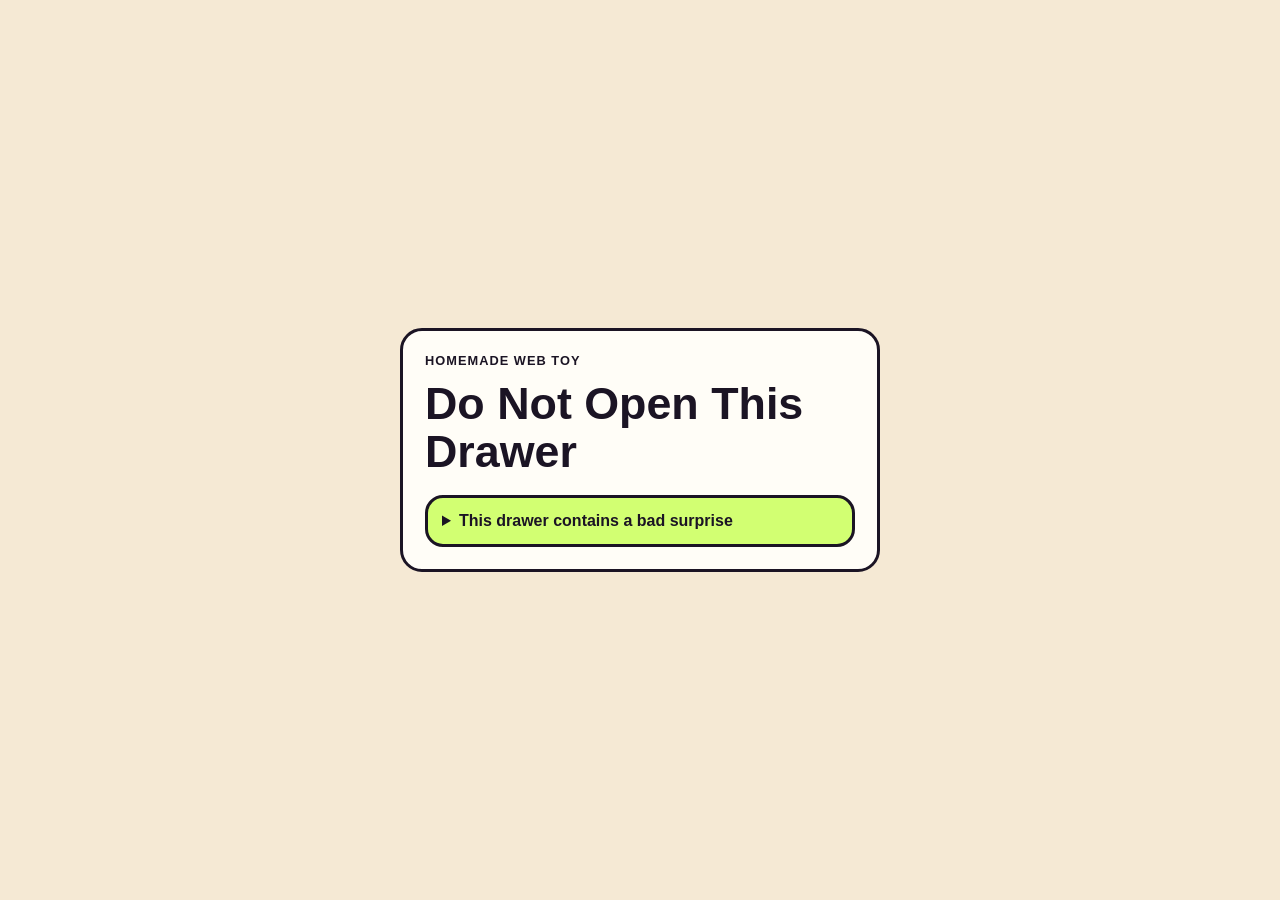
==== en/code/indieweb-forbidden-drawer-starter/index.html @ 709b7b02 "first PS drop" ====
<!doctype html>
<html lang="en">
  <head>
    <meta charset="utf-8">
    <meta name="viewport" content="width=device-width, initial-scale=1">
    <title>Forbidden Drawer</title>
    <link rel="stylesheet" href="style.css">
  </head>
  <body>
    <!-- This one drawer opens and closes using only HTML. -->
    <main class="page">
      <p class="eyebrow">Homemade Web Toy</p>
      <h1>Do Not Open This Drawer</h1>

      <details class="drawer">
        <summary>This drawer contains a bad surprise</summary>
        <section class="inside">
          <p>Inside is one object you should definitely replace with your own weird idea.</p>
        </section>
      </details>
    </main>
  </body>
</html>
---- en/code/indieweb-forbidden-drawer-starter/style.css ----
/* Change a few colours and sizes to make the drawer feel wrong. */
:root {
  --page-bg: #f5e9d4;
  --ink: #1b1424;
  --panel-bg: #fffdf7;
  --drawer-bg: #d2ff72;
  --drawer-open-bg: #fff1b8;
  --inside-bg: #fffdf7;
  --border-size: 3px;
  --corner-size: 18px;
  --body-font: Arial, sans-serif;
  --drawer-width: 30rem;
}

* {
  box-sizing: border-box;
}

body {
  margin: 0;
  min-height: 100vh;
  display: grid;
  place-items: center;
  padding: 24px;
  background: var(--page-bg);
  color: var(--ink);
  font-family: var(--body-font);
}

.page {
  width: min(var(--drawer-width), 100%);
  padding: 22px;
  border: var(--border-size) solid var(--ink);
  border-radius: calc(var(--corner-size) + 4px);
  background: var(--panel-bg);
}

.eyebrow {
  margin: 0;
  font-size: 0.8rem;
  font-weight: 700;
  text-transform: uppercase;
  letter-spacing: 0.08em;
}

h1 {
  margin: 12px 0 0;
  font-size: clamp(2rem, 6vw, 2.8rem);
  line-height: 1.05;
}

.drawer {
  margin-top: 20px;
  padding: 14px;
  border: var(--border-size) solid var(--ink);
  border-radius: var(--corner-size);
  background: var(--drawer-bg);
}

.drawer[open] {
  background: var(--drawer-open-bg);
}

summary {
  cursor: pointer;
  font-size: 1rem;
  font-weight: 700;
}

.inside {
  margin-top: 12px;
  padding: 12px;
  border: 2px dashed var(--ink);
  border-radius: calc(var(--corner-size) - 4px);
  background: var(--inside-bg);
}

.inside p {
  margin: 0;
  line-height: 1.5;
}
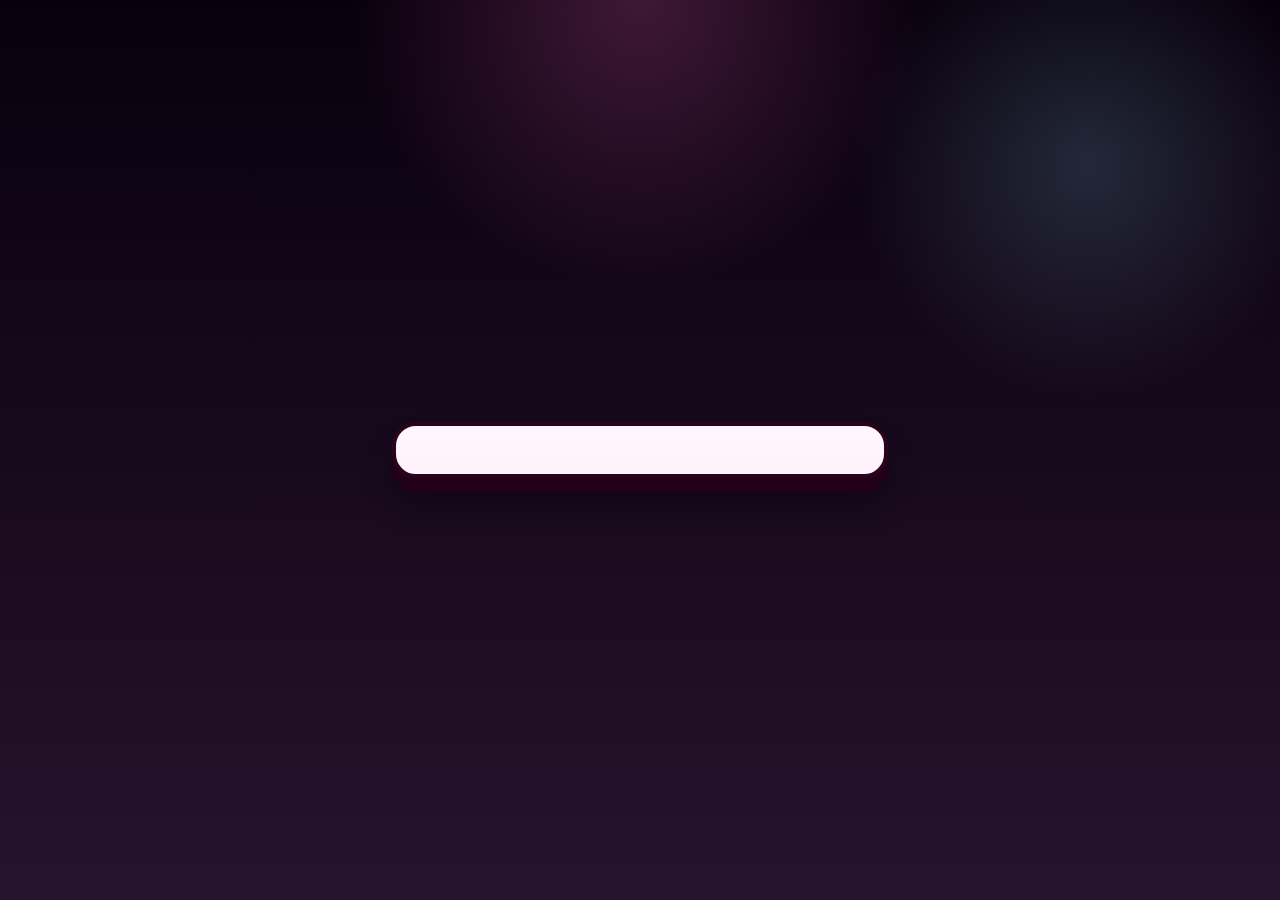
==== commit e2093f0b: "Refactor "Indieweb Forbidden Drawer" to "Indieweb Cursed Profile Artefact" - Updated HTML structure " ====
--- a/en/code/indieweb-forbidden-drawer-starter/index.html
+++ b/en/code/indieweb-forbidden-drawer-starter/index.html
@@ -3,21 +3,10 @@
   <head>
     <meta charset="utf-8">
     <meta name="viewport" content="width=device-width, initial-scale=1">
-    <title>Forbidden Drawer</title>
+    <title>DO NOT OPEN_final_FINAL2.html</title>
     <link rel="stylesheet" href="style.css">
   </head>
   <body>
-    <!-- This one drawer opens and closes using only HTML. -->
-    <main class="page">
-      <p class="eyebrow">Homemade Web Toy</p>
-      <h1>Do Not Open This Drawer</h1>
-
-      <details class="drawer">
-        <summary>This drawer contains a bad surprise</summary>
-        <section class="inside">
-          <p>Inside is one object you should definitely replace with your own weird idea.</p>
-        </section>
-      </details>
-    </main>
+    <main class="page"></main>
   </body>
 </html>
--- a/en/code/indieweb-forbidden-drawer-starter/style.css
+++ b/en/code/indieweb-forbidden-drawer-starter/style.css
@@ -1,15 +1,17 @@
-/* Change a few colours and sizes to make the drawer feel wrong. */
+/* Change a few values to give the page a louder personality. */
 :root {
-  --page-bg: #f5e9d4;
-  --ink: #1b1424;
-  --panel-bg: #fffdf7;
-  --drawer-bg: #d2ff72;
-  --drawer-open-bg: #fff1b8;
-  --inside-bg: #fffdf7;
-  --border-size: 3px;
+  --page-bg: #26132c;
+  --ink: #2a041e;
+  --panel-bg: #fff2fb;
+  --drawer-bg: #c9ff8b;
+  --drawer-open-bg: #ffe29a;
+  --inside-bg: #fffdfd;
+  --accent: #8ce8ff;
+  --shadow-color: #22001a;
+  --border-size: 4px;
   --corner-size: 18px;
   --body-font: Arial, sans-serif;
-  --drawer-width: 30rem;
+  --drawer-width: 31rem;
 }
 
 * {
@@ -22,39 +24,69 @@
   display: grid;
   place-items: center;
   padding: 24px;
-  background: var(--page-bg);
+  background:
+    radial-gradient(circle at top, rgba(255, 106, 199, 0.22), transparent 26%),
+    radial-gradient(circle at 85% 18%, rgba(140, 232, 255, 0.16), transparent 18%),
+    linear-gradient(180deg, #09000d, var(--page-bg));
   color: var(--ink);
   font-family: var(--body-font);
 }
 
 .page {
-  width: min(var(--drawer-width), 100%);
-  padding: 22px;
+  width: min(var(--drawer-width), calc(100vw - 48px));
+  padding: 24px;
   border: var(--border-size) solid var(--ink);
-  border-radius: calc(var(--corner-size) + 4px);
-  background: var(--panel-bg);
+  border-radius: calc(var(--corner-size) + 6px);
+  background:
+    linear-gradient(rgba(255, 255, 255, 0.35), rgba(255, 255, 255, 0)),
+    var(--panel-bg);
+  box-shadow:
+    0 14px 0 var(--shadow-color),
+    0 26px 30px rgba(0, 0, 0, 0.4);
 }
 
 .eyebrow {
   margin: 0;
+  display: inline-block;
+  padding: 6px 10px;
+  border: 2px solid var(--ink);
+  background: rgba(255, 255, 255, 0.5);
+  box-shadow: 4px 4px 0 var(--shadow-color);
   font-size: 0.8rem;
-  font-weight: 700;
+  font-weight: 900;
   text-transform: uppercase;
-  letter-spacing: 0.08em;
+  letter-spacing: 0.09em;
 }
 
 h1 {
   margin: 12px 0 0;
-  font-size: clamp(2rem, 6vw, 2.8rem);
-  line-height: 1.05;
+  font-family: Impact, Haettenschweiler, "Arial Narrow Bold", sans-serif;
+  font-size: clamp(2.4rem, 9vw, 4rem);
+  line-height: 0.96;
+  letter-spacing: 0.04em;
+  overflow-wrap: anywhere;
+  text-shadow: 3px 3px 0 #fff17a;
+}
+
+.status {
+  display: inline-block;
+  margin: 12px 0 0;
+  padding: 4px 10px;
+  border: 2px dashed var(--ink);
+  border-radius: 999px;
+  background: var(--accent);
+  font-size: 0.95rem;
+  font-weight: 700;
+  transform: rotate(1deg);
 }
 
 .drawer {
-  margin-top: 20px;
-  padding: 14px;
+  margin-top: 22px;
+  padding: 16px;
   border: var(--border-size) solid var(--ink);
   border-radius: var(--corner-size);
   background: var(--drawer-bg);
+  box-shadow: 0 8px 0 var(--shadow-color);
 }
 
 .drawer[open] {
@@ -64,18 +96,18 @@
 summary {
   cursor: pointer;
   font-size: 1rem;
-  font-weight: 700;
+  font-weight: 800;
 }
 
 .inside {
-  margin-top: 12px;
-  padding: 12px;
+  margin-top: 14px;
+  padding: 14px;
   border: 2px dashed var(--ink);
   border-radius: calc(var(--corner-size) - 4px);
   background: var(--inside-bg);
+  line-height: 1.6;
 }
 
 .inside p {
   margin: 0;
-  line-height: 1.5;
 }
